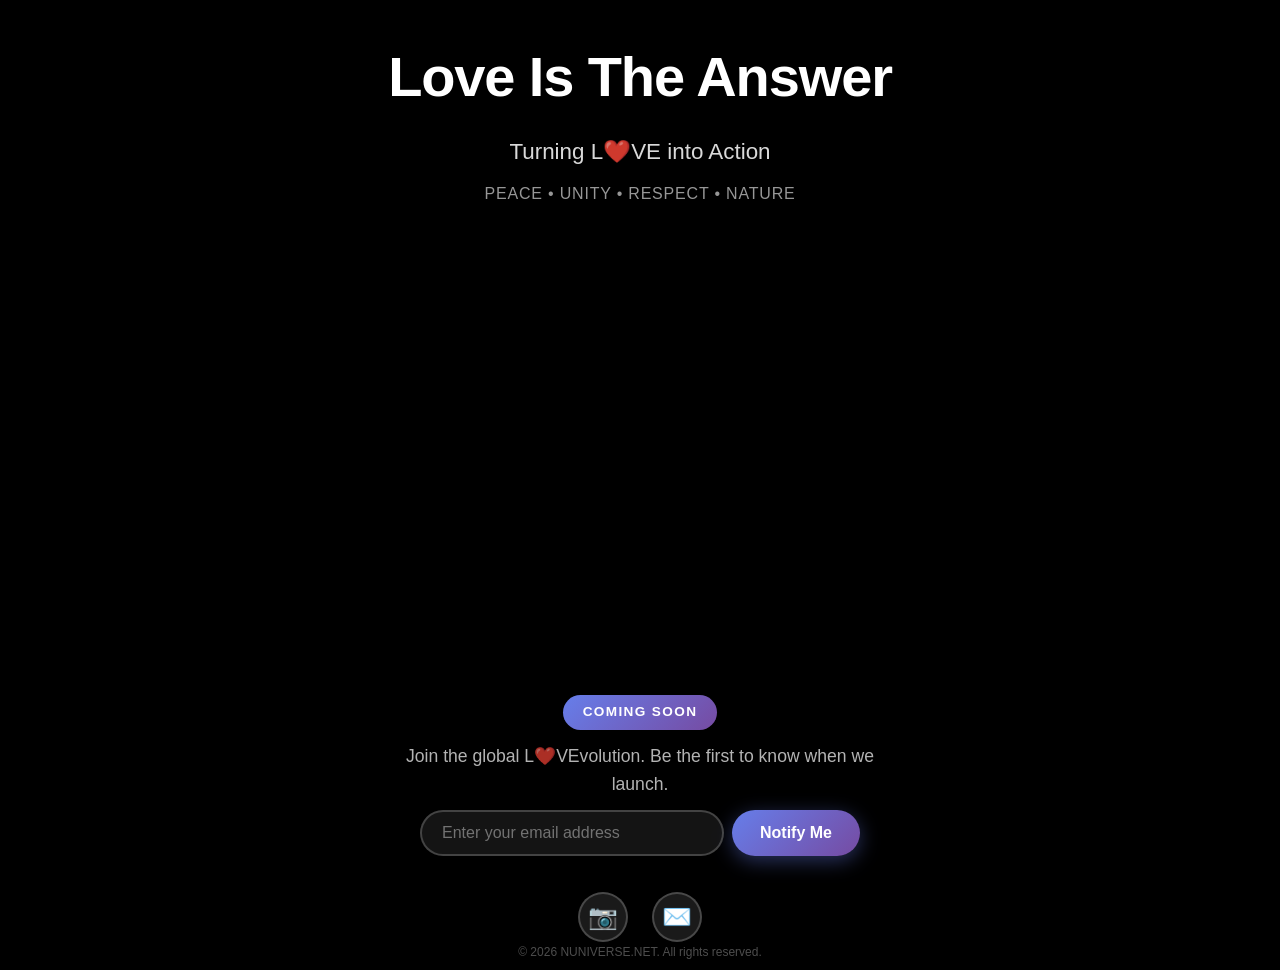
==== index.html @ c769e853 "Project restart audit: fix CSS/HTML mismatch, update brand copy, add CLAUDE.md - Add CLAUDE.md as si" ====
<!DOCTYPE html>
<html lang="en">
<head>
    <meta charset="UTF-8">
    <meta name="viewport" content="width=device-width, initial-scale=1.0">
    <meta name="description" content="Love Is The Answer — Turning L❤️VE into Action. Join the global LOVEvolution.">
    <meta name="keywords" content="love, community, coming soon, LITA, LOVEvolution, peace, unity">
    <meta name="author" content="Love Is The Answer">

    <!-- Open Graph / Facebook -->
    <meta property="og:type" content="website">
    <meta property="og:title" content="Love Is The Answer — Coming Soon">
    <meta property="og:description" content="Turning L❤️VE into Action. Peace • Unity • Respect • Nature. Join the global L❤️VEvolution.">
    <meta property="og:image" content="assets/LITA-logo.svg">

    <!-- Twitter -->
    <meta property="twitter:card" content="summary_large_image">
    <meta property="twitter:title" content="Love Is The Answer — Coming Soon">
    <meta property="twitter:description" content="Turning L❤️VE into Action. Peace • Unity • Respect • Nature. Join the global L❤️VEvolution.">
    
    <title>Love Is The Answer - Coming Soon</title>
    
    <!-- Favicon -->
    <link rel="icon" type="image/svg+xml" href="assets/LITA-logo.svg">
    
    <!-- Stylesheet -->
    <link rel="stylesheet" href="css/styles.css">
</head>
<body>
    <div class="container">
        <!-- Logo 
        <div class="logo-container">
            <img src="assets/LITA-logo.svg" alt="Love Is The Answer Logo" class="logo">
        </div>
    -->        
        <!-- Main Heading -->
        <h1>Love Is The Answer</h1>

        <!-- Tagline -->
        <p class="tagline">Turning L❤️VE into Action</p>
        <p class="sub-tagline">Peace • Unity • Respect • Nature</p>

        <!-- Video -->
        <div class="video-container">
            <video class="main-video" autoplay loop muted playsinline>
                <source src="assets/LITA-video.mp4" type="video/mp4">
                Your browser does not support the video tag.
            </video>
        </div>

        <!-- Coming Soon Badge -->
        <div class="coming-soon">Coming Soon</div>
        
        <!-- Description -->
        <p class="description">
            Join the global L❤️VEvolution. Be the first to know when we launch.
        </p>
        
        <!-- Email Notification Form -->
        <form id="notifyForm" class="notify-form">
            <input 
                type="email" 
                id="emailInput"
                class="email-input" 
                placeholder="Enter your email address" 
                required
                aria-label="Email address"
                autocomplete="email"
            >
            <button type="submit" class="notify-btn">Notify Me</button>
        </form>
        
        <!-- Success Message -->
        <div id="successMessage" class="success-message"></div>
        
        <!-- Social Links -->
        <div class="social-links">
            <a href="https://instagram.com/LOVEistheANSW3R" 
               class="social-link" 
               aria-label="Follow us on Instagram"
               target="_blank"
               rel="noopener noreferrer"
               onclick="trackSocialClick('Instagram')">📷</a>
<!--
            <a href="https://twitter.com/loveistheanswer" 
               class="social-link" 
               aria-label="Follow us on Twitter"
               target="_blank"
               rel="noopener noreferrer"
               onclick="trackSocialClick('Twitter')">🐦</a>
            <a href="https://facebook.com/loveistheanswer" 
               class="social-link" 
               aria-label="Follow us on Facebook"
               target="_blank"
               rel="noopener noreferrer"
               onclick="trackSocialClick('Facebook')">👤</a>
-->

               <a href="mailto:hello@loveistheanswer.to" 
               class="social-link" 
               aria-label="Email us"
               onclick="trackSocialClick('Email')">✉️</a>
        </div>
        
        <!-- Footer -->
        <footer class="footer">
            <p>&copy; 2026 NUNIVERSE.NET. All rights reserved.</p>
        </footer>
    </div>

    <!-- JavaScript -->
    <script src="js/main.js"></script>
</body>
</html>
---- css/styles.css ----
/* CSS Reset and Base Styles */
* {
    margin: 0;
    padding: 0;
    box-sizing: border-box;
}

:root {
    --primary-color: #ff6b9d;
    --secondary-color: #c44569;
    --accent-color: #ffa07a;
    --text-light: #ffffff;
    --text-dark: #333333;
    --gradient: linear-gradient(135deg, #667eea 0%, #764ba2 100%);
    --shadow: 0 10px 40px rgba(0, 0, 0, 0.1);
}

body {
    font-family: -apple-system, BlinkMacSystemFont, 'Segoe UI', Roboto, Oxygen, Ubuntu, Cantarell, sans-serif;
    line-height: 1.6;
    color: var(--text-light);
    min-height: 100vh;
    display: flex;
    justify-content: center;
    align-items: center;
    background: #000000;
    padding: 0;
    margin: 0;
}

/* Main Container */
.container {
    width: 100%;
    max-width: 960px;
    min-height: 100vh;
    display: flex;
    flex-direction: column;
    justify-content: center;
    align-items: center;
    padding: 2rem 1rem 5rem;
    position: relative;
    animation: fadeInUp 0.8s ease-out;
    gap: 0.75rem;
}

/* Heading */
h1 {
    font-size: clamp(2rem, 6vw, 3.5rem);
    font-weight: 700;
    color: var(--text-light);
    text-align: center;
    letter-spacing: -0.02em;
}

/* Taglines */
.tagline {
    font-size: clamp(1rem, 3vw, 1.4rem);
    color: rgba(255, 255, 255, 0.85);
    text-align: center;
    font-weight: 500;
}

.sub-tagline {
    font-size: clamp(0.85rem, 2vw, 1rem);
    color: rgba(255, 255, 255, 0.6);
    text-align: center;
    letter-spacing: 0.05em;
    text-transform: uppercase;
}

/* Video Container */
.video-container {
    width: 100%;
    margin: 0.5rem 0;
    display: flex;
    justify-content: center;
    align-items: center;
    padding: 0 1rem;
}

.main-video {
    width: 100%;
    height: auto;
    max-height: 55vh;
    border-radius: 20px;
    box-shadow: 0 20px 60px rgba(0, 0, 0, 0.5);
    object-fit: contain;
    animation: fadeInUp 1s ease-out;
}

/* Coming Soon Badge */
.coming-soon {
    display: inline-block;
    padding: 0.4rem 1.25rem;
    background: var(--gradient);
    color: var(--text-light);
    font-size: 0.85rem;
    font-weight: 600;
    letter-spacing: 0.1em;
    text-transform: uppercase;
    border-radius: 50px;
}

/* Description */
.description {
    font-size: clamp(0.9rem, 2vw, 1.1rem);
    color: rgba(255, 255, 255, 0.7);
    text-align: center;
    max-width: 480px;
}

/* Email Notification Form */
.notify-form {
    display: flex;
    gap: 0.5rem;
    width: 100%;
    max-width: 440px;
    flex-wrap: wrap;
    justify-content: center;
}

.email-input {
    flex: 1;
    min-width: 220px;
    padding: 0.75rem 1.25rem;
    border: 2px solid rgba(255, 255, 255, 0.2);
    border-radius: 50px;
    background: rgba(255, 255, 255, 0.08);
    color: var(--text-light);
    font-size: 1rem;
    outline: none;
    transition: border-color 0.2s ease;
    backdrop-filter: blur(10px);
}

.email-input::placeholder {
    color: rgba(255, 255, 255, 0.4);
}

.email-input:focus {
    border-color: rgba(102, 126, 234, 0.8);
}

.notify-btn {
    padding: 0.75rem 1.75rem;
    background: var(--gradient);
    color: var(--text-light);
    border: none;
    border-radius: 50px;
    font-size: 1rem;
    font-weight: 600;
    cursor: pointer;
    transition: all 0.3s ease;
    white-space: nowrap;
    box-shadow: 0 5px 20px rgba(102, 126, 234, 0.4);
}

.notify-btn:hover {
    transform: translateY(-2px);
    box-shadow: 0 8px 30px rgba(102, 126, 234, 0.6);
}

.notify-btn:active {
    transform: translateY(0);
}

/* Success Message */
.success-message {
    font-size: 0.95rem;
    color: #7be5a0;
    text-align: center;
    min-height: 1.4rem;
    animation: slideIn 0.3s ease-out;
}

/* Social Links */
.social-links {
    display: flex;
    gap: 1.5rem;
    justify-content: center;
    position: absolute;
    bottom: 1.75rem;
    left: 50%;
    transform: translateX(-50%);
    animation: fadeInUp 1.4s ease-out;
}

.social-link {
    width: 50px;
    height: 50px;
    border-radius: 50%;
    background: rgba(255, 255, 255, 0.1);
    backdrop-filter: blur(10px);
    display: flex;
    align-items: center;
    justify-content: center;
    text-decoration: none;
    color: var(--text-light);
    font-size: 1.5rem;
    transition: all 0.3s ease;
    border: 2px solid rgba(255, 255, 255, 0.2);
}

.social-link:hover {
    background: var(--gradient);
    color: var(--text-light);
    transform: translateY(-5px);
    box-shadow: 0 10px 25px rgba(102, 126, 234, 0.5);
    border-color: transparent;
}

/* Footer */
.footer {
    position: absolute;
    bottom: 0.5rem;
    left: 50%;
    transform: translateX(-50%);
    white-space: nowrap;
}

.footer p {
    font-size: 0.75rem;
    color: rgba(255, 255, 255, 0.3);
    text-align: center;
}

/* Animations */
@keyframes fadeInUp {
    from {
        opacity: 0;
        transform: translateY(30px);
    }
    to {
        opacity: 1;
        transform: translateY(0);
    }
}

@keyframes pulse {
    0%, 100% {
        transform: scale(1);
    }
    50% {
        transform: scale(1.05);
    }
}

@keyframes slideIn {
    from {
        opacity: 0;
        transform: translateY(-10px);
    }
    to {
        opacity: 1;
        transform: translateY(0);
    }
}

/* Responsive Design */
@media (max-width: 768px) {
    .video-container {
        padding: 0 0.5rem;
    }

    .main-video {
        max-height: 45vh;
        border-radius: 15px;
    }

    .social-links {
        bottom: 1.25rem;
    }
}

@media (max-width: 480px) {
    .container {
        gap: 0.5rem;
    }

    .main-video {
        max-height: 38vh;
        border-radius: 10px;
    }

    .notify-form {
        flex-direction: column;
        align-items: center;
    }

    .email-input {
        width: 100%;
        min-width: unset;
    }

    .social-links {
        gap: 1rem;
        bottom: 1rem;
    }

    .social-link {
        width: 45px;
        height: 45px;
        font-size: 1.25rem;
    }
}

/* Accessibility */
.sr-only {
    position: absolute;
    width: 1px;
    height: 1px;
    padding: 0;
    margin: -1px;
    overflow: hidden;
    clip: rect(0, 0, 0, 0);
    white-space: nowrap;
    border-width: 0;
}

/* Print styles */
@media print {
    body {
        background: white;
        color: black;
    }

    .social-links,
    .notify-form,
    .footer {
        display: none;
    }
}
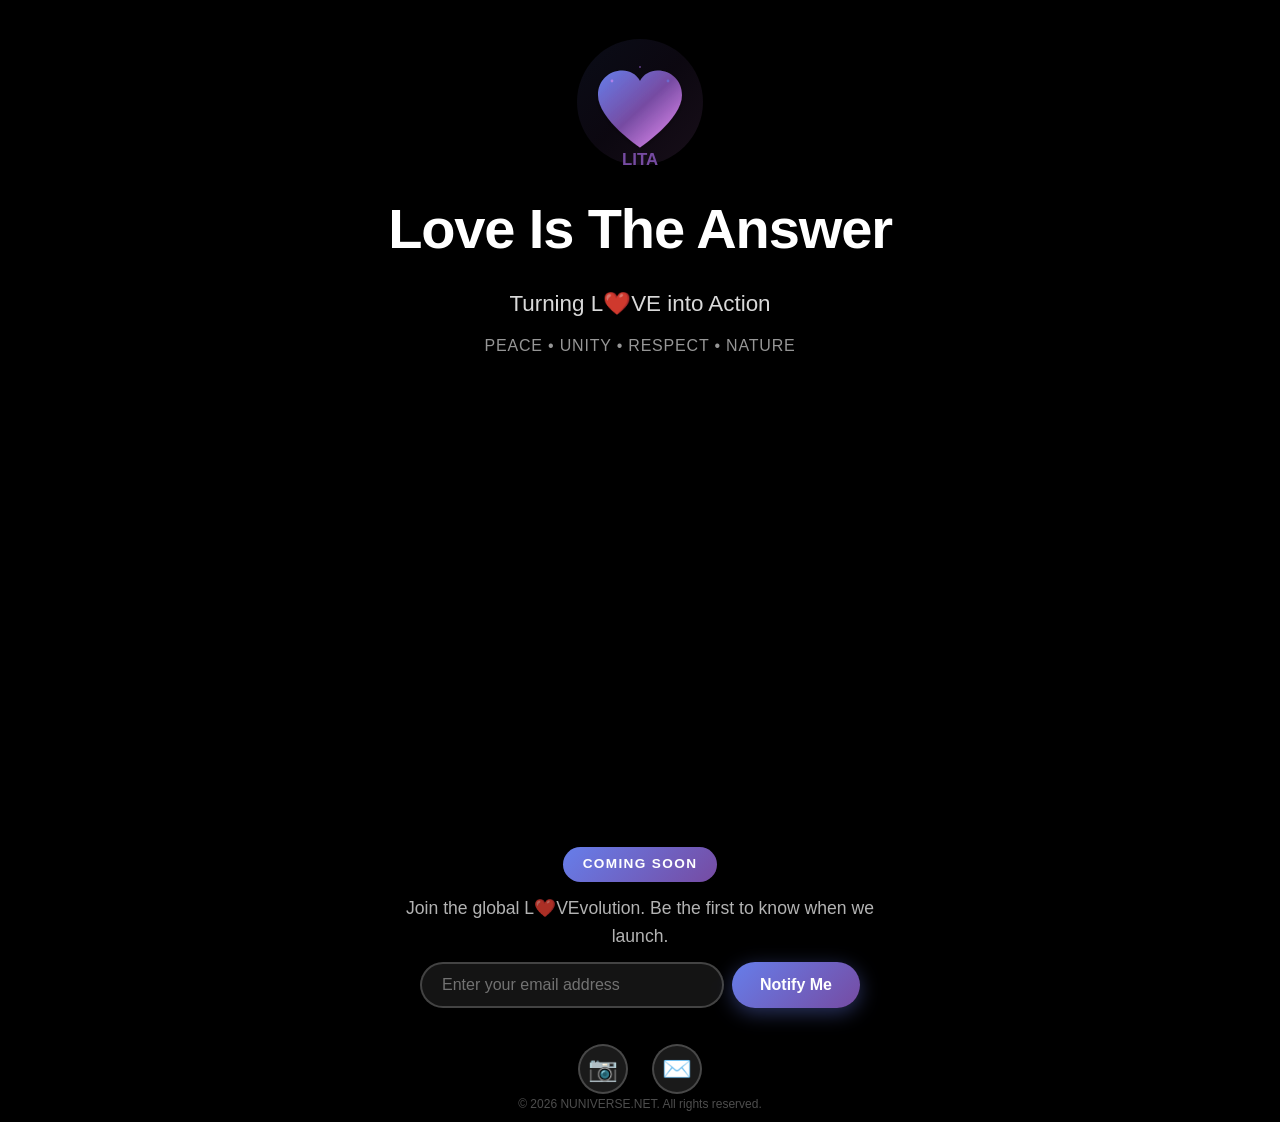
==== commit 824ecf4b: "Show LITA logo above heading, add logo/logo-container CSS https://claude.ai/code/session_01QkF3Tt9sk" ====
--- a/index.html
+++ b/index.html
@@ -28,11 +28,11 @@
 </head>
 <body>
     <div class="container">
-        <!-- Logo 
+        <!-- Logo -->
         <div class="logo-container">
             <img src="assets/LITA-logo.svg" alt="Love Is The Answer Logo" class="logo">
         </div>
-    -->        
+
         <!-- Main Heading -->
         <h1>Love Is The Answer</h1>
 
--- a/css/styles.css
+++ b/css/styles.css
@@ -41,6 +41,18 @@
     position: relative;
     animation: fadeInUp 0.8s ease-out;
     gap: 0.75rem;
+}
+
+/* Logo */
+.logo-container {
+    display: flex;
+    justify-content: center;
+    align-items: center;
+}
+
+.logo {
+    width: clamp(80px, 20vw, 140px);
+    height: auto;
 }
 
 /* Heading */
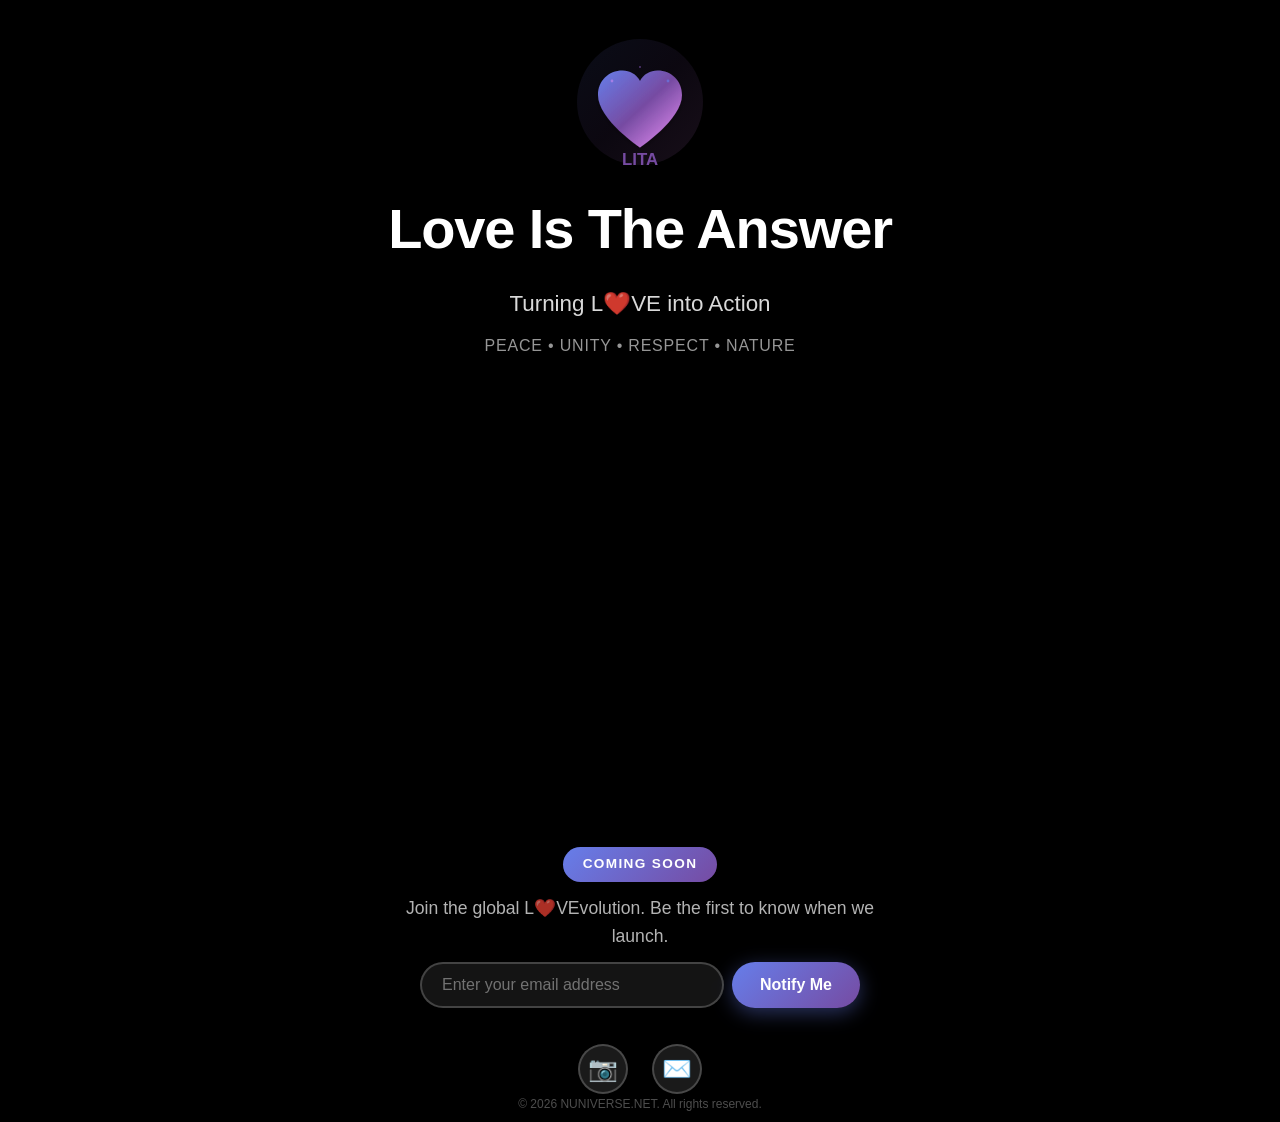
==== commit 993820d8: "Wire Formspree AJAX form, fix animation bug, final polish - Implement handleFormSubmit() as async fe" ====
--- a/index.html
+++ b/index.html
@@ -18,7 +18,7 @@
     <meta property="twitter:title" content="Love Is The Answer — Coming Soon">
     <meta property="twitter:description" content="Turning L❤️VE into Action. Peace • Unity • Respect • Nature. Join the global L❤️VEvolution.">
     
-    <title>Love Is The Answer - Coming Soon</title>
+    <title>Love Is The Answer — Coming Soon</title>
     
     <!-- Favicon -->
     <link rel="icon" type="image/svg+xml" href="assets/LITA-logo.svg">
@@ -81,23 +81,8 @@
                target="_blank"
                rel="noopener noreferrer"
                onclick="trackSocialClick('Instagram')">📷</a>
-<!--
-            <a href="https://twitter.com/loveistheanswer" 
-               class="social-link" 
-               aria-label="Follow us on Twitter"
-               target="_blank"
-               rel="noopener noreferrer"
-               onclick="trackSocialClick('Twitter')">🐦</a>
-            <a href="https://facebook.com/loveistheanswer" 
-               class="social-link" 
-               aria-label="Follow us on Facebook"
-               target="_blank"
-               rel="noopener noreferrer"
-               onclick="trackSocialClick('Facebook')">👤</a>
--->
-
-               <a href="mailto:hello@loveistheanswer.to" 
-               class="social-link" 
+            <a href="mailto:hello@loveistheanswer.to"
+               class="social-link"
                aria-label="Email us"
                onclick="trackSocialClick('Email')">✉️</a>
         </div>
--- a/css/styles.css
+++ b/css/styles.css
@@ -182,7 +182,14 @@
     color: #7be5a0;
     text-align: center;
     min-height: 1.4rem;
+}
+
+.success-message.is-visible {
     animation: slideIn 0.3s ease-out;
+}
+
+.success-message.is-error {
+    color: var(--primary-color);
 }
 
 /* Social Links */
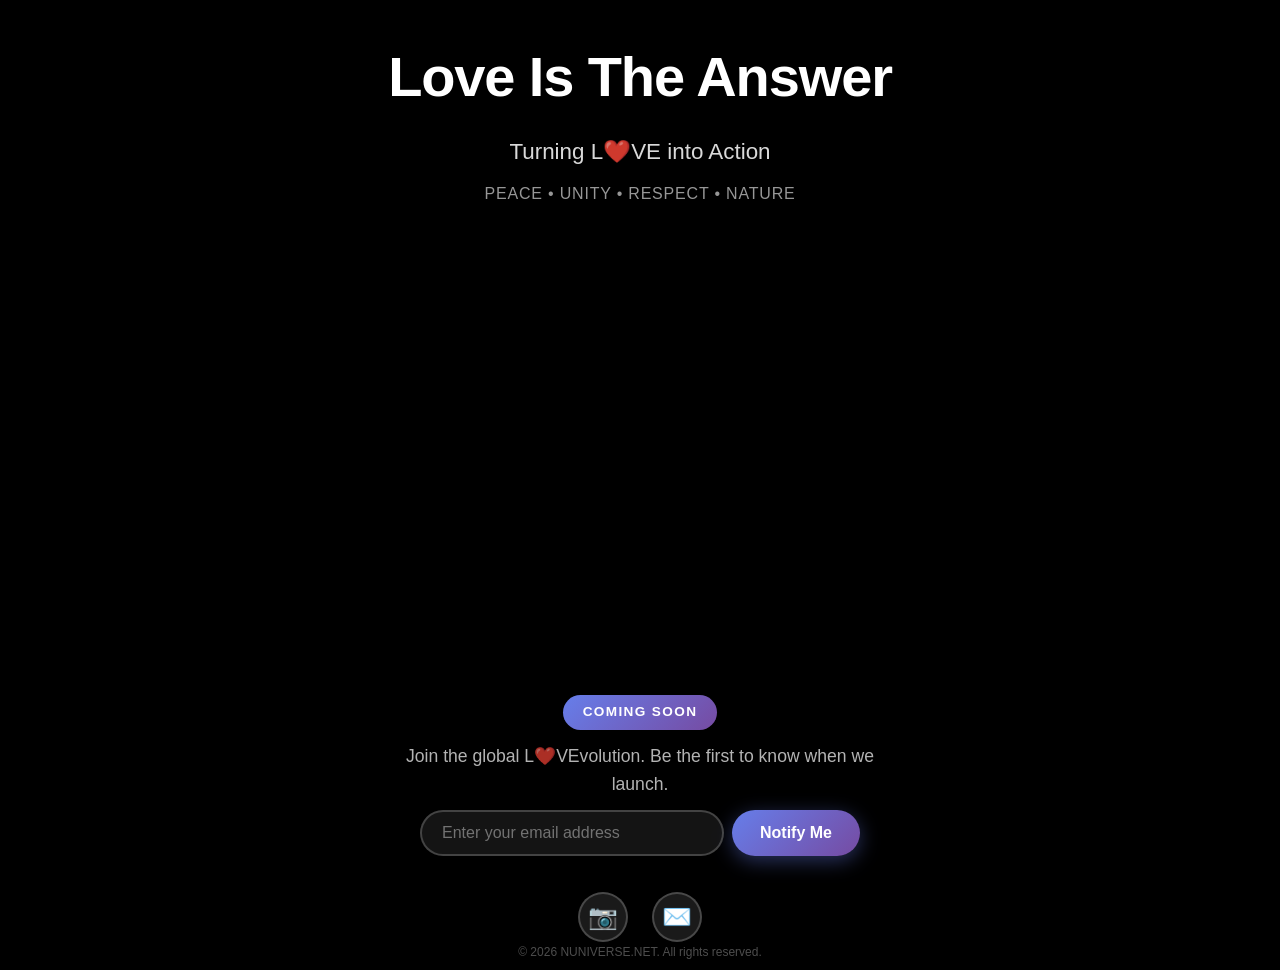
==== commit 5ebcf462: "Merge branch 'main' of github.com:lov3isth3answ3r/landing-page-web" ====
--- a/index.html
+++ b/index.html
@@ -18,7 +18,7 @@
     <meta property="twitter:title" content="Love Is The Answer — Coming Soon">
     <meta property="twitter:description" content="Turning L❤️VE into Action. Peace • Unity • Respect • Nature. Join the global L❤️VEvolution.">
     
-    <title>Love Is The Answer — Coming Soon</title>
+    <title>Love Is The Answer - Coming Soon</title>
     
     <!-- Favicon -->
     <link rel="icon" type="image/svg+xml" href="assets/LITA-logo.svg">
@@ -28,11 +28,11 @@
 </head>
 <body>
     <div class="container">
-        <!-- Logo -->
+        <!-- Logo 
         <div class="logo-container">
             <img src="assets/LITA-logo.svg" alt="Love Is The Answer Logo" class="logo">
         </div>
-
+    -->        
         <!-- Main Heading -->
         <h1>Love Is The Answer</h1>
 
@@ -81,8 +81,23 @@
                target="_blank"
                rel="noopener noreferrer"
                onclick="trackSocialClick('Instagram')">📷</a>
-            <a href="mailto:hello@loveistheanswer.to"
-               class="social-link"
+<!--
+            <a href="https://twitter.com/loveistheanswer" 
+               class="social-link" 
+               aria-label="Follow us on Twitter"
+               target="_blank"
+               rel="noopener noreferrer"
+               onclick="trackSocialClick('Twitter')">🐦</a>
+            <a href="https://facebook.com/loveistheanswer" 
+               class="social-link" 
+               aria-label="Follow us on Facebook"
+               target="_blank"
+               rel="noopener noreferrer"
+               onclick="trackSocialClick('Facebook')">👤</a>
+-->
+
+               <a href="mailto:hello@loveistheanswer.to" 
+               class="social-link" 
                aria-label="Email us"
                onclick="trackSocialClick('Email')">✉️</a>
         </div>
--- a/css/styles.css
+++ b/css/styles.css
@@ -43,18 +43,6 @@
     gap: 0.75rem;
 }
 
-/* Logo */
-.logo-container {
-    display: flex;
-    justify-content: center;
-    align-items: center;
-}
-
-.logo {
-    width: clamp(80px, 20vw, 140px);
-    height: auto;
-}
-
 /* Heading */
 h1 {
     font-size: clamp(2rem, 6vw, 3.5rem);
@@ -182,14 +170,7 @@
     color: #7be5a0;
     text-align: center;
     min-height: 1.4rem;
-}
-
-.success-message.is-visible {
     animation: slideIn 0.3s ease-out;
-}
-
-.success-message.is-error {
-    color: var(--primary-color);
 }
 
 /* Social Links */
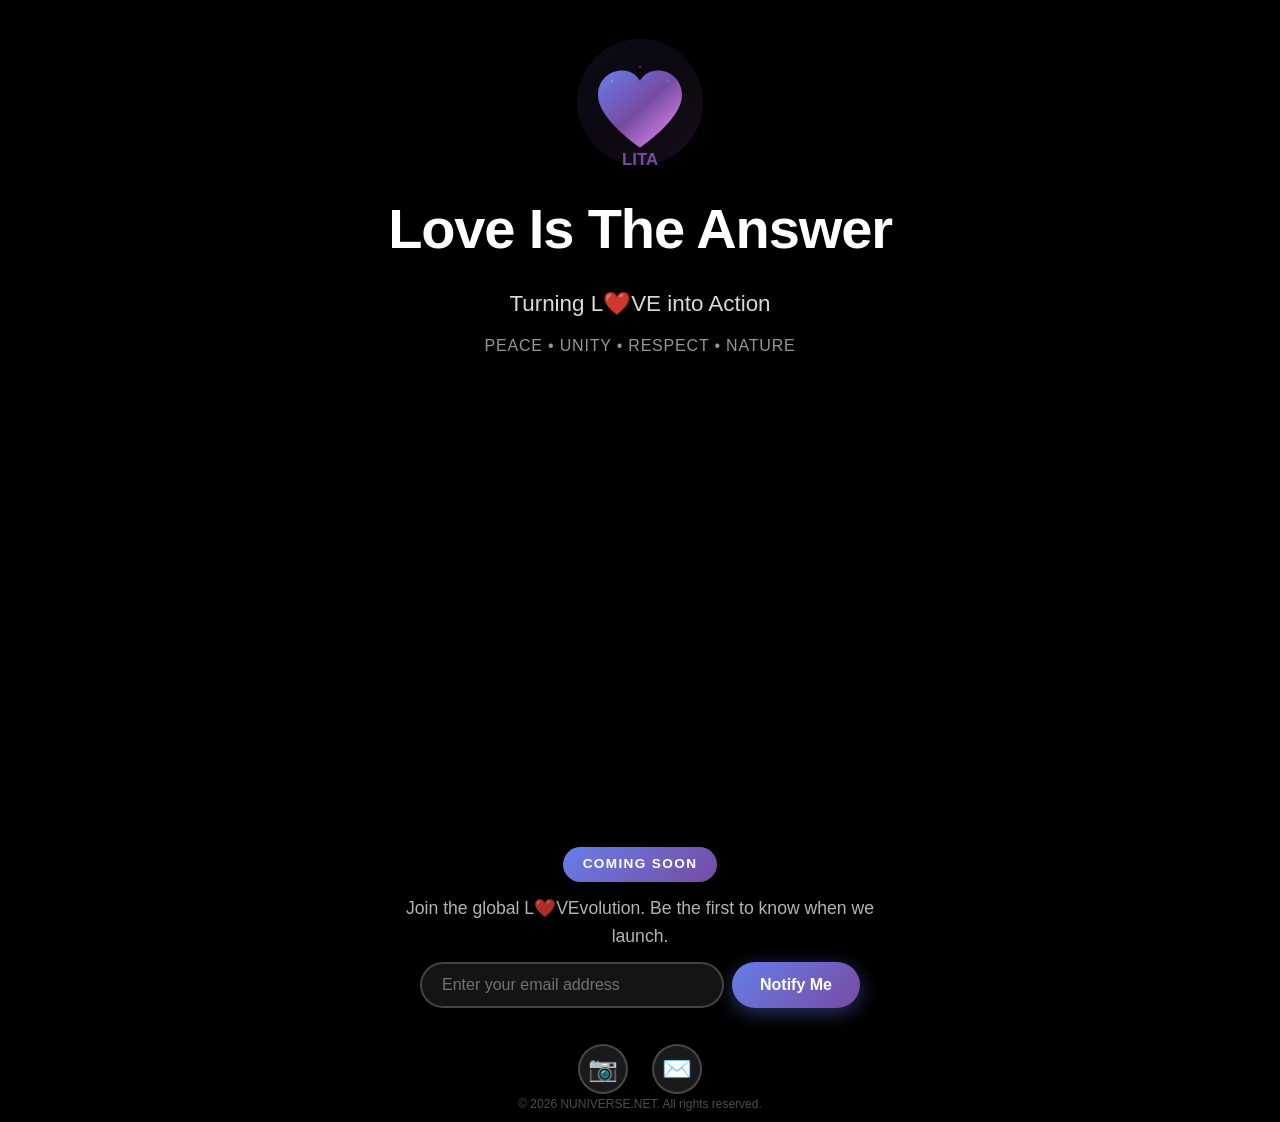
==== commit 5fcd4df8: "chore: merge project restart audit from audit branch" ====
--- a/index.html
+++ b/index.html
@@ -18,7 +18,7 @@
     <meta property="twitter:title" content="Love Is The Answer — Coming Soon">
     <meta property="twitter:description" content="Turning L❤️VE into Action. Peace • Unity • Respect • Nature. Join the global L❤️VEvolution.">
     
-    <title>Love Is The Answer - Coming Soon</title>
+    <title>Love Is The Answer — Coming Soon</title>
     
     <!-- Favicon -->
     <link rel="icon" type="image/svg+xml" href="assets/LITA-logo.svg">
@@ -28,11 +28,11 @@
 </head>
 <body>
     <div class="container">
-        <!-- Logo 
+        <!-- Logo -->
         <div class="logo-container">
             <img src="assets/LITA-logo.svg" alt="Love Is The Answer Logo" class="logo">
         </div>
-    -->        
+
         <!-- Main Heading -->
         <h1>Love Is The Answer</h1>
 
@@ -81,23 +81,8 @@
                target="_blank"
                rel="noopener noreferrer"
                onclick="trackSocialClick('Instagram')">📷</a>
-<!--
-            <a href="https://twitter.com/loveistheanswer" 
-               class="social-link" 
-               aria-label="Follow us on Twitter"
-               target="_blank"
-               rel="noopener noreferrer"
-               onclick="trackSocialClick('Twitter')">🐦</a>
-            <a href="https://facebook.com/loveistheanswer" 
-               class="social-link" 
-               aria-label="Follow us on Facebook"
-               target="_blank"
-               rel="noopener noreferrer"
-               onclick="trackSocialClick('Facebook')">👤</a>
--->
-
-               <a href="mailto:hello@loveistheanswer.to" 
-               class="social-link" 
+            <a href="mailto:hello@loveistheanswer.to"
+               class="social-link"
                aria-label="Email us"
                onclick="trackSocialClick('Email')">✉️</a>
         </div>
--- a/css/styles.css
+++ b/css/styles.css
@@ -43,6 +43,18 @@
     gap: 0.75rem;
 }
 
+/* Logo */
+.logo-container {
+    display: flex;
+    justify-content: center;
+    align-items: center;
+}
+
+.logo {
+    width: clamp(80px, 20vw, 140px);
+    height: auto;
+}
+
 /* Heading */
 h1 {
     font-size: clamp(2rem, 6vw, 3.5rem);
@@ -170,7 +182,14 @@
     color: #7be5a0;
     text-align: center;
     min-height: 1.4rem;
+}
+
+.success-message.is-visible {
     animation: slideIn 0.3s ease-out;
+}
+
+.success-message.is-error {
+    color: var(--primary-color);
 }
 
 /* Social Links */
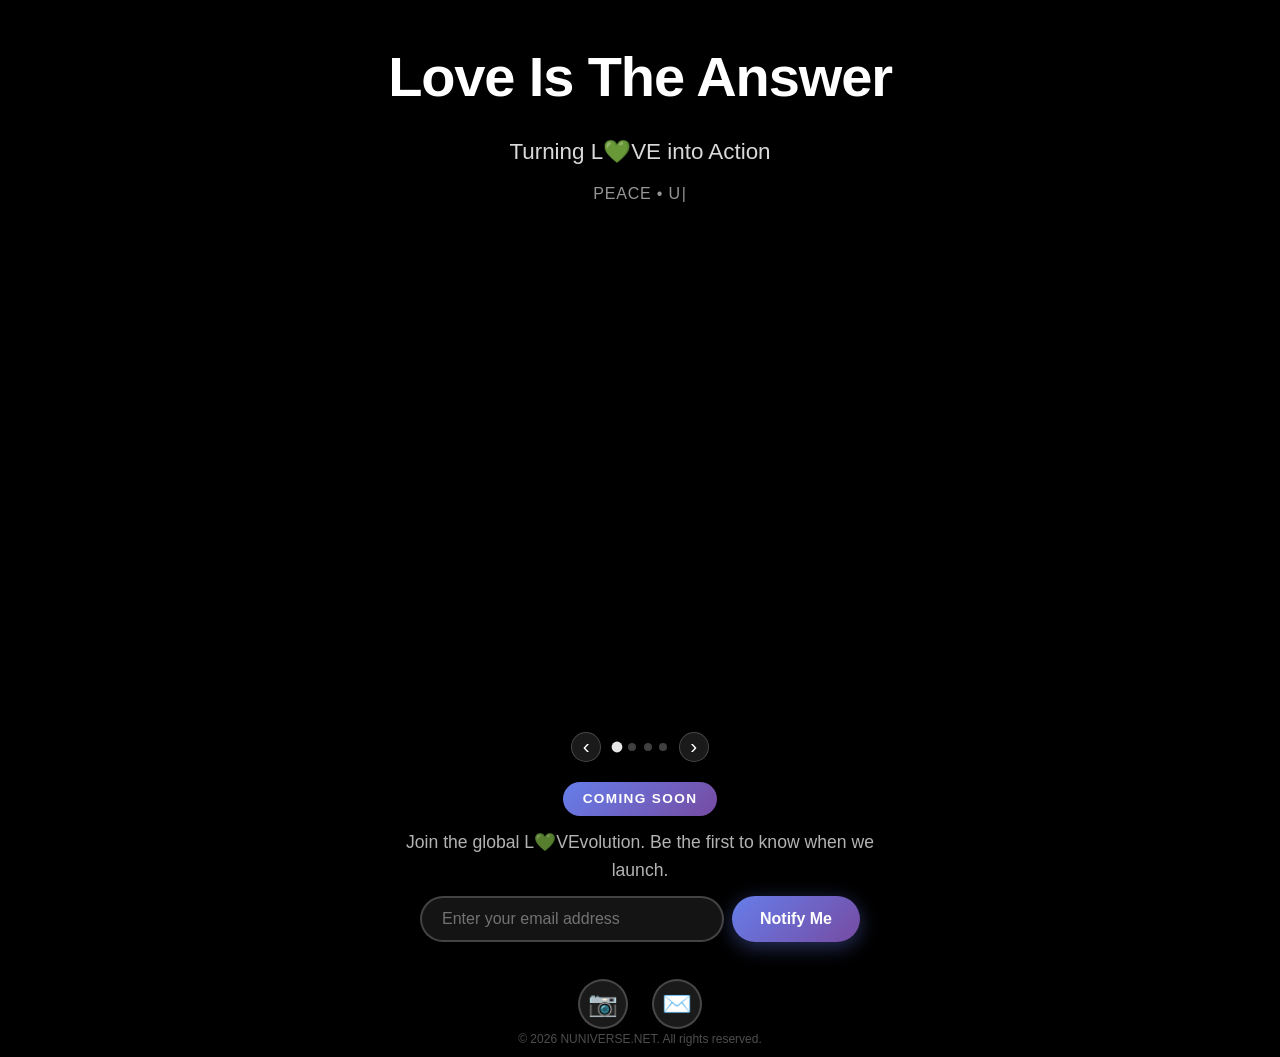
==== commit f4b7c4ae: "feat: rainbow hearts, media slideshow, ambient animations - Wrap every L❤️VE heart in .love-heart sp" ====
--- a/index.html
+++ b/index.html
@@ -18,7 +18,7 @@
     <meta property="twitter:title" content="Love Is The Answer — Coming Soon">
     <meta property="twitter:description" content="Turning L❤️VE into Action. Peace • Unity • Respect • Nature. Join the global L❤️VEvolution.">
     
-    <title>Love Is The Answer — Coming Soon</title>
+    <title>Love Is The Answer - Coming Soon</title>
     
     <!-- Favicon -->
     <link rel="icon" type="image/svg+xml" href="assets/LITA-logo.svg">
@@ -27,33 +27,29 @@
     <link rel="stylesheet" href="css/styles.css">
 </head>
 <body>
+    <div class="hearts-bg" id="heartsBg"></div>
     <div class="container">
-        <!-- Logo -->
+        <!-- Logo 
         <div class="logo-container">
             <img src="assets/LITA-logo.svg" alt="Love Is The Answer Logo" class="logo">
         </div>
-
+    -->        
         <!-- Main Heading -->
         <h1>Love Is The Answer</h1>
 
         <!-- Tagline -->
-        <p class="tagline">Turning L❤️VE into Action</p>
+        <p class="tagline">Turning L<span class="love-heart">❤️</span>VE into Action</p>
         <p class="sub-tagline">Peace • Unity • Respect • Nature</p>
 
-        <!-- Video -->
-        <div class="video-container">
-            <video class="main-video" autoplay loop muted playsinline>
-                <source src="assets/LITA-video.mp4" type="video/mp4">
-                Your browser does not support the video tag.
-            </video>
-        </div>
+        <!-- Media Slideshow -->
+        <div class="slideshow-container" id="slideshowContainer"></div>
 
         <!-- Coming Soon Badge -->
         <div class="coming-soon">Coming Soon</div>
         
         <!-- Description -->
         <p class="description">
-            Join the global L❤️VEvolution. Be the first to know when we launch.
+            Join the global L<span class="love-heart">❤️</span>VEvolution. Be the first to know when we launch.
         </p>
         
         <!-- Email Notification Form -->
@@ -81,8 +77,23 @@
                target="_blank"
                rel="noopener noreferrer"
                onclick="trackSocialClick('Instagram')">📷</a>
-            <a href="mailto:hello@loveistheanswer.to"
-               class="social-link"
+<!--
+            <a href="https://twitter.com/loveistheanswer" 
+               class="social-link" 
+               aria-label="Follow us on Twitter"
+               target="_blank"
+               rel="noopener noreferrer"
+               onclick="trackSocialClick('Twitter')">🐦</a>
+            <a href="https://facebook.com/loveistheanswer" 
+               class="social-link" 
+               aria-label="Follow us on Facebook"
+               target="_blank"
+               rel="noopener noreferrer"
+               onclick="trackSocialClick('Facebook')">👤</a>
+-->
+
+               <a href="mailto:hello@loveistheanswer.to" 
+               class="social-link" 
                aria-label="Email us"
                onclick="trackSocialClick('Email')">✉️</a>
         </div>
--- a/css/styles.css
+++ b/css/styles.css
@@ -28,6 +28,26 @@
     margin: 0;
 }
 
+/* Floating hearts background layer */
+.hearts-bg {
+    position: fixed;
+    top: 0;
+    left: 0;
+    width: 100%;
+    height: 100%;
+    pointer-events: none;
+    z-index: 0;
+    overflow: hidden;
+}
+
+.floating-heart {
+    position: absolute;
+    bottom: -2rem;
+    animation: floatUp linear forwards;
+    user-select: none;
+    line-height: 1;
+}
+
 /* Main Container */
 .container {
     width: 100%;
@@ -39,20 +59,10 @@
     align-items: center;
     padding: 2rem 1rem 5rem;
     position: relative;
+    z-index: 1;
     animation: fadeInUp 0.8s ease-out;
+    transition: transform 0.3s ease;
     gap: 0.75rem;
-}
-
-/* Logo */
-.logo-container {
-    display: flex;
-    justify-content: center;
-    align-items: center;
-}
-
-.logo {
-    width: clamp(80px, 20vw, 140px);
-    height: auto;
 }
 
 /* Heading */
@@ -80,24 +90,106 @@
     text-transform: uppercase;
 }
 
-/* Video Container */
-.video-container {
+/* Rainbow pulsing heart */
+.love-heart {
+    display: inline-block;
+    animation: heartPulse 0.8s ease-in-out infinite;
+    cursor: default;
+}
+
+/* Typewriter cursor */
+.typewriter-cursor {
+    animation: blink 1s step-end infinite;
+    font-weight: 300;
+    margin-left: 1px;
+}
+
+.typewriter-cursor.done {
+    opacity: 0;
+    transition: opacity 0.4s ease 0.8s;
+}
+
+/* Slideshow */
+.slideshow-container {
     width: 100%;
     margin: 0.5rem 0;
-    display: flex;
-    justify-content: center;
-    align-items: center;
     padding: 0 1rem;
-}
-
-.main-video {
+    animation: fadeInUp 1s ease-out;
+}
+
+.slides-track {
+    display: grid;
+    border-radius: 20px;
+    overflow: hidden;
+    box-shadow: 0 20px 60px rgba(0, 0, 0, 0.5);
+}
+
+.slide {
+    grid-area: 1 / 1;
+    opacity: 0;
+    transition: opacity 0.6s ease;
+}
+
+.slide.active {
+    opacity: 1;
+}
+
+.slide-media {
     width: 100%;
     height: auto;
     max-height: 55vh;
-    border-radius: 20px;
-    box-shadow: 0 20px 60px rgba(0, 0, 0, 0.5);
     object-fit: contain;
-    animation: fadeInUp 1s ease-out;
+    display: block;
+}
+
+.slideshow-controls {
+    display: flex;
+    align-items: center;
+    justify-content: center;
+    gap: 0.75rem;
+    margin-top: 0.6rem;
+}
+
+.slideshow-dots {
+    display: flex;
+    gap: 0.45rem;
+}
+
+.slide-dot {
+    width: 8px;
+    height: 8px;
+    border-radius: 50%;
+    border: none;
+    background: rgba(255, 255, 255, 0.25);
+    cursor: pointer;
+    padding: 0;
+    transition: background 0.3s ease, transform 0.3s ease;
+}
+
+.slide-dot.active {
+    background: rgba(255, 255, 255, 0.9);
+    transform: scale(1.35);
+}
+
+.slide-arrow {
+    background: rgba(255, 255, 255, 0.1);
+    border: 1px solid rgba(255, 255, 255, 0.2);
+    color: var(--text-light);
+    width: 30px;
+    height: 30px;
+    border-radius: 50%;
+    cursor: pointer;
+    font-size: 1.3rem;
+    line-height: 1;
+    display: flex;
+    align-items: center;
+    justify-content: center;
+    transition: background 0.2s ease;
+    backdrop-filter: blur(5px);
+}
+
+.slide-arrow:hover {
+    background: rgba(255, 255, 255, 0.2);
 }
 
 /* Coming Soon Badge */
@@ -182,14 +274,7 @@
     color: #7be5a0;
     text-align: center;
     min-height: 1.4rem;
-}
-
-.success-message.is-visible {
     animation: slideIn 0.3s ease-out;
-}
-
-.success-message.is-error {
-    color: var(--primary-color);
 }
 
 /* Social Links */
@@ -275,15 +360,40 @@
     }
 }
 
+@keyframes heartPulse {
+    0%, 100% { transform: scale(1); }
+    50% {
+        transform: scale(1.35);
+        filter: drop-shadow(0 0 6px rgba(255, 100, 150, 0.7));
+    }
+}
+
+@keyframes floatUp {
+    0%   { transform: translateY(0) translateX(0); opacity: 0.22; }
+    15%  { opacity: 0.22; }
+    25%  { transform: translateY(-25vh) translateX(18px); }
+    50%  { transform: translateY(-50vh) translateX(-14px); }
+    75%  { transform: translateY(-75vh) translateX(22px); }
+    100% { transform: translateY(-110vh) translateX(-8px); opacity: 0; }
+}
+
+@keyframes blink {
+    0%, 100% { opacity: 1; }
+    50% { opacity: 0; }
+}
+
 /* Responsive Design */
 @media (max-width: 768px) {
-    .video-container {
+    .slideshow-container {
         padding: 0 0.5rem;
     }
 
-    .main-video {
+    .slides-track {
+        border-radius: 15px;
+    }
+
+    .slide-media {
         max-height: 45vh;
-        border-radius: 15px;
     }
 
     .social-links {
@@ -296,8 +406,11 @@
         gap: 0.5rem;
     }
 
-    .main-video {
+    .slide-media {
         max-height: 38vh;
+    }
+
+    .slides-track {
         border-radius: 10px;
     }
 
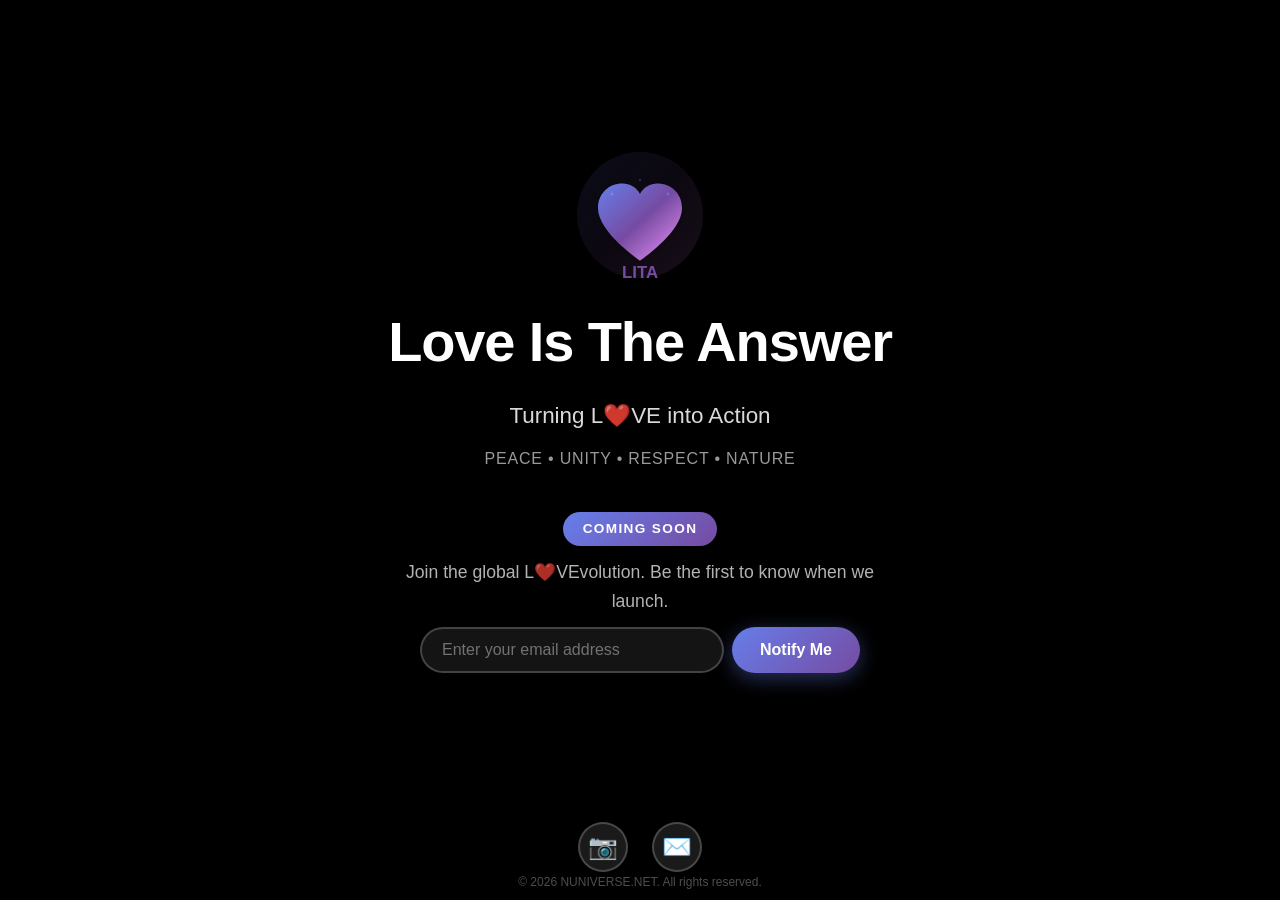
==== commit 4dc3f6df: "Merge branch 'main' into feature/heart-pulsing" ====
--- a/index.html
+++ b/index.html
@@ -18,7 +18,7 @@
     <meta property="twitter:title" content="Love Is The Answer — Coming Soon">
     <meta property="twitter:description" content="Turning L❤️VE into Action. Peace • Unity • Respect • Nature. Join the global L❤️VEvolution.">
     
-    <title>Love Is The Answer - Coming Soon</title>
+    <title>Love Is The Answer — Coming Soon</title>
     
     <!-- Favicon -->
     <link rel="icon" type="image/svg+xml" href="assets/LITA-logo.svg">
@@ -29,11 +29,11 @@
 <body>
     <div class="hearts-bg" id="heartsBg"></div>
     <div class="container">
-        <!-- Logo 
+        <!-- Logo -->
         <div class="logo-container">
             <img src="assets/LITA-logo.svg" alt="Love Is The Answer Logo" class="logo">
         </div>
-    -->        
+
         <!-- Main Heading -->
         <h1>Love Is The Answer</h1>
 
@@ -77,23 +77,8 @@
                target="_blank"
                rel="noopener noreferrer"
                onclick="trackSocialClick('Instagram')">📷</a>
-<!--
-            <a href="https://twitter.com/loveistheanswer" 
-               class="social-link" 
-               aria-label="Follow us on Twitter"
-               target="_blank"
-               rel="noopener noreferrer"
-               onclick="trackSocialClick('Twitter')">🐦</a>
-            <a href="https://facebook.com/loveistheanswer" 
-               class="social-link" 
-               aria-label="Follow us on Facebook"
-               target="_blank"
-               rel="noopener noreferrer"
-               onclick="trackSocialClick('Facebook')">👤</a>
--->
-
-               <a href="mailto:hello@loveistheanswer.to" 
-               class="social-link" 
+            <a href="mailto:hello@loveistheanswer.to"
+               class="social-link"
                aria-label="Email us"
                onclick="trackSocialClick('Email')">✉️</a>
         </div>
--- a/css/styles.css
+++ b/css/styles.css
@@ -65,6 +65,18 @@
     gap: 0.75rem;
 }
 
+/* Logo */
+.logo-container {
+    display: flex;
+    justify-content: center;
+    align-items: center;
+}
+
+.logo {
+    width: clamp(80px, 20vw, 140px);
+    height: auto;
+}
+
 /* Heading */
 h1 {
     font-size: clamp(2rem, 6vw, 3.5rem);
@@ -274,7 +286,14 @@
     color: #7be5a0;
     text-align: center;
     min-height: 1.4rem;
+}
+
+.success-message.is-visible {
     animation: slideIn 0.3s ease-out;
+}
+
+.success-message.is-error {
+    color: var(--primary-color);
 }
 
 /* Social Links */
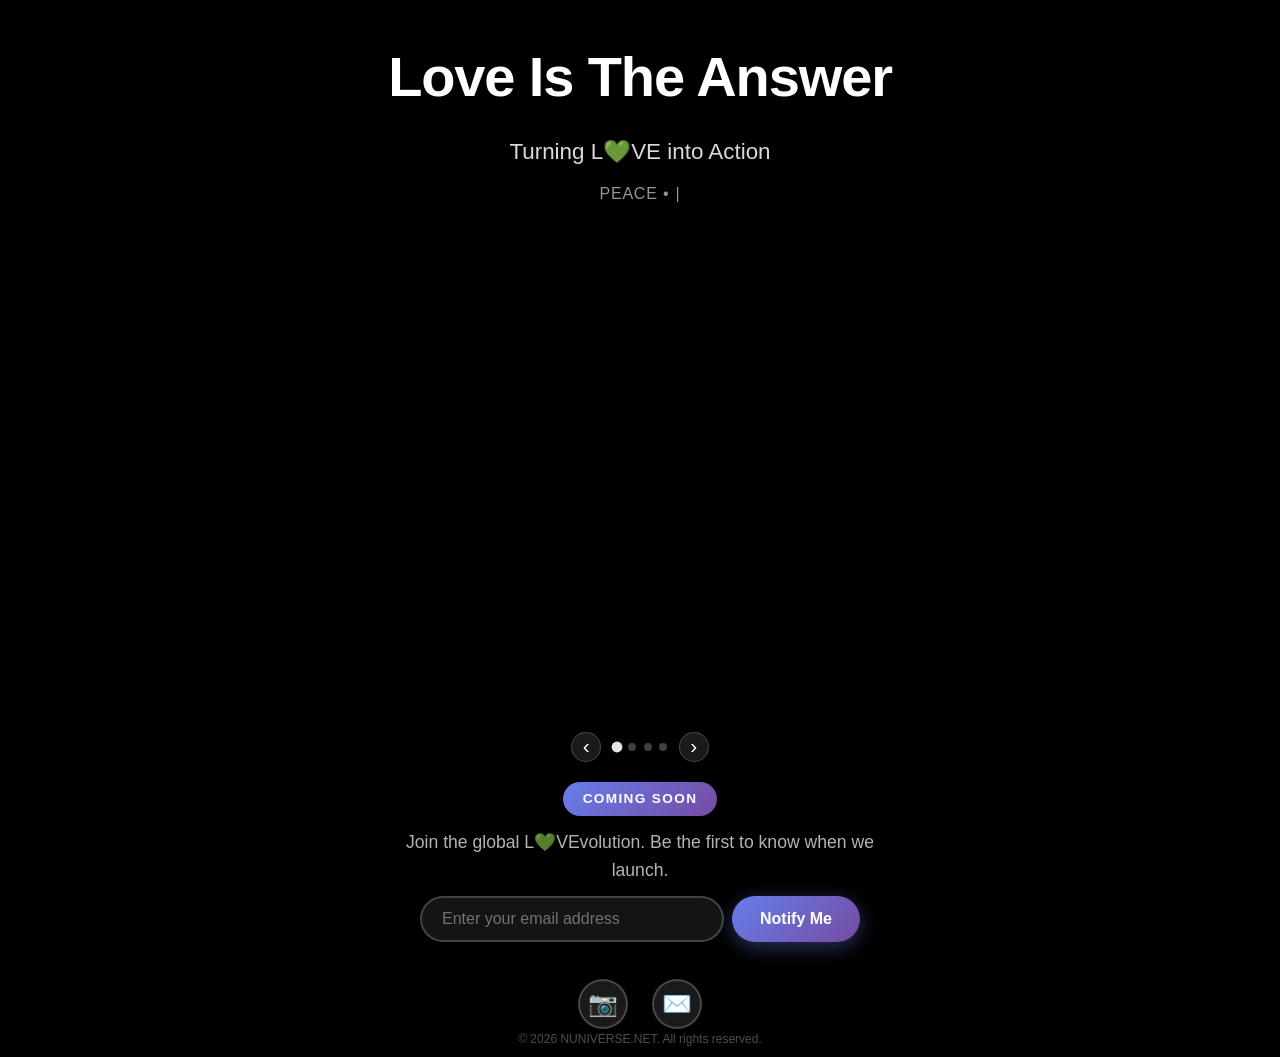
==== commit 336112e4: "Merge feature/heart-pulsing into develop feat: rainbow hearts, media slideshow & ambient animations " ====
--- a/index.html
+++ b/index.html
@@ -18,7 +18,7 @@
     <meta property="twitter:title" content="Love Is The Answer — Coming Soon">
     <meta property="twitter:description" content="Turning L❤️VE into Action. Peace • Unity • Respect • Nature. Join the global L❤️VEvolution.">
     
-    <title>Love Is The Answer — Coming Soon</title>
+    <title>Love Is The Answer - Coming Soon</title>
     
     <!-- Favicon -->
     <link rel="icon" type="image/svg+xml" href="assets/LITA-logo.svg">
@@ -29,11 +29,11 @@
 <body>
     <div class="hearts-bg" id="heartsBg"></div>
     <div class="container">
-        <!-- Logo -->
+        <!-- Logo 
         <div class="logo-container">
             <img src="assets/LITA-logo.svg" alt="Love Is The Answer Logo" class="logo">
         </div>
-
+    -->        
         <!-- Main Heading -->
         <h1>Love Is The Answer</h1>
 
@@ -77,8 +77,23 @@
                target="_blank"
                rel="noopener noreferrer"
                onclick="trackSocialClick('Instagram')">📷</a>
-            <a href="mailto:hello@loveistheanswer.to"
-               class="social-link"
+<!--
+            <a href="https://twitter.com/loveistheanswer" 
+               class="social-link" 
+               aria-label="Follow us on Twitter"
+               target="_blank"
+               rel="noopener noreferrer"
+               onclick="trackSocialClick('Twitter')">🐦</a>
+            <a href="https://facebook.com/loveistheanswer" 
+               class="social-link" 
+               aria-label="Follow us on Facebook"
+               target="_blank"
+               rel="noopener noreferrer"
+               onclick="trackSocialClick('Facebook')">👤</a>
+-->
+
+               <a href="mailto:hello@loveistheanswer.to" 
+               class="social-link" 
                aria-label="Email us"
                onclick="trackSocialClick('Email')">✉️</a>
         </div>
--- a/css/styles.css
+++ b/css/styles.css
@@ -65,18 +65,6 @@
     gap: 0.75rem;
 }
 
-/* Logo */
-.logo-container {
-    display: flex;
-    justify-content: center;
-    align-items: center;
-}
-
-.logo {
-    width: clamp(80px, 20vw, 140px);
-    height: auto;
-}
-
 /* Heading */
 h1 {
     font-size: clamp(2rem, 6vw, 3.5rem);
@@ -286,14 +274,7 @@
     color: #7be5a0;
     text-align: center;
     min-height: 1.4rem;
-}
-
-.success-message.is-visible {
     animation: slideIn 0.3s ease-out;
-}
-
-.success-message.is-error {
-    color: var(--primary-color);
 }
 
 /* Social Links */
